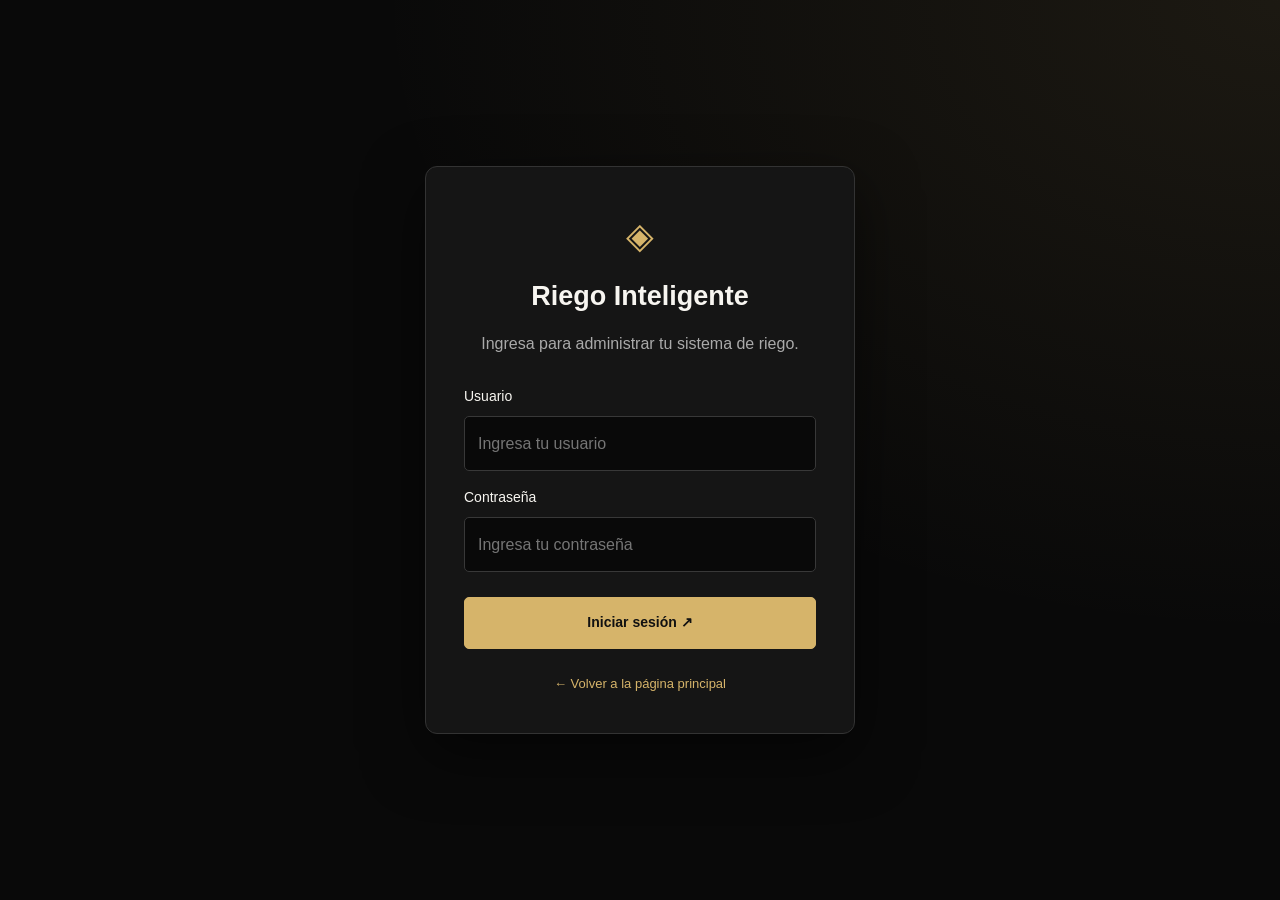
==== login.html @ a08742b4 "Add files via upload" ====
<!DOCTYPE html>
<html lang="es">
<head>
    <meta charset="UTF-8">
    <meta name="viewport" content="width=device-width, initial-scale=1.0">
    <title>Acceso | Riego Inteligente</title>
    <link rel="stylesheet" href="estilos.css">
    <style>
        body {
            min-height: 100vh;
            display: grid;
            place-items: center;
            padding: 20px;
            background:
                radial-gradient(ellipse at top right, #d6b46a18, transparent 50%),
                #090909;
        }

        .login {
            width: 100%;
            max-width: 430px;
            padding: 38px;
            background: #151515;
            border: 1px solid #333;
            border-radius: 12px;
            box-shadow: 0 20px 60px #0008;
        }

        .login-logo {
            color: #d6b46a;
            font-size: 36px;
            text-align: center;
            margin-bottom: 8px;
        }

        .login h1 {
            text-align: center;
            font-size: 27px;
        }

        .login > p {
            color: #aaa;
            text-align: center;
            margin: 10px 0 28px;
        }

        .login label {
            display: block;
            margin: 15px 0 7px;
            font-size: 14px;
        }

        .login input {
            width: 100%;
            padding: 13px;
            color: white;
            background: #090909;
            border: 1px solid #383838;
            border-radius: 5px;
            outline: none;
        }

        .login input:focus {
            border-color: #d6b46a;
        }

        .login button {
            width: 100%;
            margin-top: 25px;
        }

        #error {
            color: #ff8585;
            margin-top: 15px;
            font-size: 13px;
        }

        .volver {
            display: block;
            margin-top: 24px;
            text-align: center;
            color: #d6b46a;
            font-size: 13px;
        }

        .demo {
            margin-top: 22px;
            padding: 12px;
            border: 1px dashed #51452d;
            color: #c8b995;
            font-size: 12px;
            line-height: 1.8;
        }
    </style>
</head>
<body>

    <main class="login">
        <div class="login-logo">◈</div>

        <h1>Riego Inteligente</h1>
        <p>Ingresa para administrar tu sistema de riego.</p>

        <form id="formLogin">
            <label for="usuario">Usuario</label>
            <input
                type="text"
                id="usuario"
                placeholder="Ingresa tu usuario"
                autocomplete="username"
                required>

            <label for="contrasena">Contraseña</label>
            <input
                type="password"
                id="contrasena"
                placeholder="Ingresa tu contraseña"
                autocomplete="current-password"
                required>

            <button type="submit" class="boton">
                Iniciar sesión ↗
            </button>

            <p id="error" role="alert"></p>
        </form>

    
        <a href="index.html" class="volver">
            ← Volver a la página principal
        </a>
    </main>

    <script>
        const formLogin = document.getElementById("formLogin");
        const error = document.getElementById("error");

        formLogin.addEventListener("submit", function(evento) {
            evento.preventDefault();

            const usuario =
                document.getElementById("usuario").value.trim();

            const contrasena =
                document.getElementById("contrasena").value;

            if (usuario === "admin" && contrasena === "riego123") {
                sessionStorage.setItem("sesionRiego", "activa");
                window.location.href = "panel.html";
            } else {
                error.textContent =
                    "Usuario o contraseña incorrectos.";
            }
        });
    </script>

</body>
</html>
---- estilos.css ----
/* =========================
   1. CONFIGURACION GENERAL
========================= */

:root {
    --fondo: #090909;
    --fondo-secundario: #111111;
    --tarjeta: #151515;
    --dorado: #d6b46a;
    --dorado-claro: #f0d99c;
    --blanco: #f7f5f0;
    --gris: #a5a5a5;
    --borde: #292929;
}

* {
    margin: 0;
    padding: 0;
    box-sizing: border-box;
    scroll-behavior: smooth;
}

body {
    background: var(--fondo);
    color: var(--blanco);
    font-family: "Segoe UI", Arial, sans-serif;
    line-height: 1.7;
    overflow-x: hidden;
}

a {
    color: inherit;
    text-decoration: none;
}

button,
input,
textarea,
select {
    font: inherit;
}

img {
    display: block;
    width: 100%;
    object-fit: cover;
}

::selection {
    background: var(--dorado);
    color: #090909;
}

/* =========================
   2. ENCABEZADO
========================= */

.encabezado {
    position: sticky;
    top: 0;
    z-index: 100;
    display: flex;
    justify-content: space-between;
    align-items: center;
    gap: 25px;
    padding: 18px 7%;
    background: rgba(9, 9, 9, 0.92);
    border-bottom: 1px solid var(--borde);
    backdrop-filter: blur(16px);
}

.logo {
    font-size: 25px;
    font-weight: 850;
    letter-spacing: -1px;
    white-space: nowrap;
}

.logo span {
    color: var(--dorado);
}

.navegacion {
    display: flex;
    align-items: center;
    gap: 28px;
}

.navegacion a {
    color: #c6c6c6;
    font-size: 14px;
    transition: color 0.3s;
}

.navegacion a:hover {
    color: var(--dorado);
}

.menu-toggle {
    display: none;
    background: transparent;
    color: var(--dorado);
    border: 1px solid var(--borde);
    border-radius: 8px;
    padding: 6px 12px;
    font-size: 24px;
    cursor: pointer;
}

/* =========================
   3. BOTONES
========================= */

.boton {
    display: inline-flex;
    align-items: center;
    justify-content: center;
    gap: 12px;
    padding: 13px 23px;
    background: var(--dorado);
    color: #111111;
    border: 1px solid var(--dorado);
    border-radius: 5px;
    font-weight: 750;
    font-size: 14px;
    cursor: pointer;
    transition: background 0.3s, transform 0.3s,
                box-shadow 0.3s;
}

.boton:hover {
    background: var(--dorado-claro);
    transform: translateY(-3px);
    box-shadow: 0 8px 25px #d6b46a20;
}

.boton-secundario {
    display: inline-flex;
    align-items: center;
    gap: 8px;
    color: var(--blanco);
    font-size: 14px;
    transition: color 0.3s;
}

.boton-secundario:hover {
    color: var(--dorado);
}

.boton-header {
    padding: 10px 18px;
}

/* =========================
   4. PORTADA
========================= */

.portada {
    min-height: 630px;
    display: grid;
    grid-template-columns: 1.15fr 0.85fr;
    align-items: center;
    gap: 55px;
    padding: 85px 8%;
    background:
        radial-gradient(
            ellipse at 85% 40%,
            #9a77321c,
            transparent 45%
        ),
        var(--fondo);
}

.etiqueta {
    display: inline-flex;
    align-items: center;
    gap: 10px;
    margin-bottom: 24px;
    color: var(--dorado);
    font-size: 11px;
    font-weight: 800;
    letter-spacing: 2px;
}

.punto {
    width: 8px;
    height: 8px;
    display: inline-block;
    flex-shrink: 0;
    background: var(--dorado);
    border-radius: 50%;
    box-shadow: 0 0 12px #d6b46a70;
}

.portada h1 {
    max-width: 720px;
    font-size: clamp(40px, 5.3vw, 68px);
    line-height: 1.12;
    letter-spacing: -2px;
    font-weight: 800;
}

.portada h1 span {
    display: block;
    color: var(--dorado);
}

.descripcion {
    max-width: 520px;
    margin-top: 24px;
    color: var(--gris);
    font-size: 17px;
}

.portada-botones {
    display: flex;
    align-items: center;
    flex-wrap: wrap;
    gap: 25px;
    margin-top: 30px;
}

.portada-datos {
    display: flex;
    flex-wrap: wrap;
    gap: 25px;
    margin-top: 55px;
    padding-top: 25px;
    border-top: 1px solid var(--borde);
}

.portada-datos div {
    display: flex;
    flex-direction: column;
    gap: 3px;
}

.portada-datos strong {
    color: var(--dorado);
    font-size: 17px;
}

.portada-datos span {
    color: var(--gris);
    font-size: 12px;
}

/* Imagen principal */

.portada-visual {
    position: relative;
    padding: 15px;
}

.marco-imagen {
    position: relative;
    overflow: hidden;
    border: 1px solid #d6b46a40;
    border-radius: 5px;
}

.marco-imagen img {
    height: 430px;
    filter: brightness(0.8);
    transition: transform 0.8s;
}

.marco-imagen:hover img {
    transform: scale(1.06);
}

.etiqueta-imagen {
    position: absolute;
    bottom: 20px;
    left: 20px;
    display: flex;
    align-items: center;
    gap: 10px;
    padding: 12px 15px;
    background: #090909d9;
    border: 1px solid #ffffff20;
    font-size: 10px;
    letter-spacing: 1.5px;
}

.insignia {
    position: absolute;
    right: -5px;
    top: 45px;
    display: flex;
    align-items: center;
    gap: 10px;
    padding: 15px;
    background: var(--dorado);
    color: #111111;
    box-shadow: 0 10px 30px #00000040;
}

.insignia span {
    font-size: 26px;
    font-weight: 900;
}

.insignia small {
    font-size: 9px;
    font-weight: 800;
    line-height: 1.4;
}

/* =========================
   5. SECCIONES
========================= */

.seccion {
    padding: 100px 8%;
}

.seccion-encabezado {
    max-width: 750px;
    margin: 0 auto 45px;
    text-align: center;
}

.subtitulo {
    color: var(--dorado);
    font-size: 11px;
    font-weight: 800;
    letter-spacing: 2.5px;
    margin-bottom: 13px;
}

.seccion h2,
.nosotros h2,
.contacto h2,
.llamada h2 {
    font-size: clamp(29px, 4vw, 43px);
    line-height: 1.2;
    letter-spacing: -1px;
}

.seccion h2 span,
.nosotros h2 span,
.contacto h2 span,
.llamada h2 span {
    color: var(--dorado);
}

.seccion-encabezado > p:last-child {
    max-width: 600px;
    margin: 15px auto 0;
    color: var(--gris);
    font-size: 15px;
}

/* =========================
   6. SERVICIOS
========================= */

#servicios {
    background: var(--fondo-secundario);
    border-top: 1px solid var(--borde);
    border-bottom: 1px solid var(--borde);
}

.servicios-grid {
    display: grid;
    grid-template-columns: repeat(3, minmax(0, 1fr));
    gap: 22px;
}

.tarjeta-servicio {
    padding: 30px;
    background: var(--tarjeta);
    border: 1px solid var(--borde);
    border-radius: 6px;
    transition: border-color 0.3s, transform 0.3s,
                background 0.3s;
}

.tarjeta-servicio:hover {
    transform: translateY(-7px);
    border-color: #d6b46a80;
    background: #1a1916;
}

.icono-servicio {
    display: flex;
    align-items: center;
    justify-content: center;
    width: 50px;
    height: 50px;
    margin-bottom: 25px;
    color: var(--dorado);
    border: 1px solid #d6b46a65;
    font-size: 17px;
    font-weight: 800;
}

.tarjeta-servicio h3 {
    font-size: 21px;
    margin-bottom: 12px;
}

.tarjeta-servicio p {
    min-height: 78px;
    color: var(--gris);
    font-size: 14px;
}

.tarjeta-servicio a {
    display: inline-block;
    margin-top: 20px;
    color: var(--dorado);
    font-size: 13px;
    font-weight: 700;
}

/* =========================
   7. NOSOTROS
========================= */

.nosotros {
    display: grid;
    grid-template-columns: 1fr 1fr;
    align-items: center;
    gap: 65px;
}

.nosotros-imagen {
    position: relative;
}

.nosotros-imagen img {
    height: 470px;
    border-radius: 5px;
    filter: brightness(0.75);
}

.imagen-texto {
    position: absolute;
    left: 25px;
    bottom: 25px;
    display: flex;
    flex-direction: column;
    padding: 15px 20px;
    background: #090909dd;
    border-left: 3px solid var(--dorado);
}

.imagen-texto span {
    color: var(--gris);
    font-size: 11px;
    letter-spacing: 2px;
}

.imagen-texto strong {
    font-size: 16px;
}

.nosotros-contenido > p:not(.subtitulo) {
    margin-top: 20px;
    color: var(--gris);
    font-size: 14px;
}

.nosotros-contenido > .boton {
    margin-top: 28px;
}

.valores {
    display: grid;
    grid-template-columns: repeat(3, minmax(0, 1fr));
    gap: 15px;
    margin-top: 35px;
    padding-top: 25px;
    border-top: 1px solid var(--borde);
}

.valores div {
    display: flex;
    flex-direction: column;
    gap: 4px;
}

.valores strong {
    font-size: 13px;
}

.valores span {
    color: var(--gris);
    font-size: 11px;
}

/* =========================
   8. GALERIA
========================= */

.proyectos {
    background: var(--fondo-secundario);
    border-top: 1px solid var(--borde);
}

.galeria-grid {
    display: grid;
    grid-template-columns: repeat(3, minmax(0, 1fr));
    gap: 22px;
}

.proyecto {
    overflow: hidden;
    background: var(--tarjeta);
    border: 1px solid var(--borde);
    border-radius: 5px;
    transition: transform 0.35s, border-color 0.35s;
}

.proyecto:hover {
    transform: translateY(-6px);
    border-color: var(--dorado);
}

.proyecto img {
    height: 240px;
    filter: brightness(0.75) grayscale(20%);
    transition: transform 0.6s, filter 0.6s;
}

.proyecto:hover img {
    transform: scale(1.06);
    filter: brightness(0.95) grayscale(0%);
}

.proyecto-info {
    position: relative;
    z-index: 1;
    padding: 24px;
    background: var(--tarjeta);
}

.proyecto-info span {
    color: var(--dorado);
    font-size: 10px;
    letter-spacing: 1.5px;
}

.proyecto-info h3 {
    margin-top: 10px;
    font-size: 20px;
}

.proyecto-info p {
    margin-top: 5px;
    color: var(--gris);
    font-size: 13px;
}

/* =========================
   9. LLAMADA A LA ACCION
========================= */

.llamada {
    padding: 85px 8%;
    text-align: center;
    border-top: 1px solid var(--borde);
    border-bottom: 1px solid var(--borde);
    background:
        radial-gradient(
            ellipse at center,
            #d6b46a12,
            transparent 65%
        );
}

.llamada > p:not(.subtitulo) {
    margin: 15px 0 25px;
    color: var(--gris);
}

/* =========================
   10. CONTACTO
========================= */

.contacto {
    display: grid;
    grid-template-columns: 0.9fr 1.1fr;
    align-items: start;
    gap: 70px;
}

.contacto-info > p:not(.subtitulo) {
    margin-top: 20px;
    color: var(--gris);
    font-size: 14px;
}

.contacto-detalle {
    display: flex;
    align-items: center;
    gap: 16px;
    margin-top: 30px;
}

.detalle-icono {
    display: flex;
    align-items: center;
    justify-content: center;
    flex-shrink: 0;
    width: 45px;
    height: 45px;
    color: var(--dorado);
    border: 1px solid #d6b46a55;
    font-size: 20px;
}

.contacto-detalle strong {
    font-size: 13px;
}

.contacto-detalle p {
    color: var(--gris);
    font-size: 12px;
    overflow-wrap: anywhere;
}

.formulario {
    padding: 32px;
    background: var(--tarjeta);
    border: 1px solid var(--borde);
    border-radius: 6px;
}

.campo {
    display: flex;
    flex-direction: column;
    gap: 8px;
    margin-bottom: 20px;
}

.campo label {
    color: #e7e4dd;
    font-size: 13px;
    font-weight: 650;
}

.campo input,
.campo textarea,
.campo select {
    width: 100%;
    padding: 13px 14px;
    background: #0c0c0c;
    color: var(--blanco);
    border: 1px solid #333333;
    border-radius: 4px;
    outline: none;
    transition: border-color 0.3s, box-shadow 0.3s;
}

.campo input::placeholder,
.campo textarea::placeholder {
    color: #777777;
}

.campo select {
    color-scheme: dark;
}

.campo input:focus,
.campo textarea:focus,
.campo select:focus {
    border-color: var(--dorado);
    box-shadow: 0 0 0 3px #d6b46a15;
}

.campo textarea {
    resize: vertical;
    min-height: 130px;
}

.boton-enviar {
    width: 100%;
}

#respuesta {
    margin-top: 15px;
    color: var(--dorado-claro);
    font-size: 13px;
    overflow-wrap: anywhere;
}

/* =========================
   11. PIE DE PAGINA
========================= */

.pie {
    display: flex;
    justify-content: space-between;
    align-items: center;
    flex-wrap: wrap;
    gap: 20px;
    padding: 28px 8%;
    background: #050505;
    border-top: 1px solid var(--borde);
}

.pie .logo {
    font-size: 20px;
}

.pie p,
.volver-arriba {
    color: var(--gris);
    font-size: 12px;
}

.volver-arriba:hover {
    color: var(--dorado);
}

/* =========================
   12. ANIMACIONES
========================= */

.revelar {
    opacity: 0;
    transform: translateY(25px);
    transition: opacity 0.8s ease, transform 0.8s ease;
}

.revelar.visible {
    opacity: 1;
    transform: translateY(0);
}

.portada-visual {
    animation: entradaImagen 1s ease both;
}

.insignia {
    animation: flotar 4s ease-in-out infinite;
}

@keyframes entradaImagen {
    from {
        opacity: 0;
        transform: translateX(25px);
    }

    to {
        opacity: 1;
        transform: translateX(0);
    }
}

@keyframes flotar {
    0%, 100% {
        transform: translateY(0);
    }

    50% {
        transform: translateY(-8px);
    }
}

/* =========================
   13. DISEÑO RESPONSIVO
========================= */

@media (max-width: 1050px) {
    .encabezado {
        padding-left: 4%;
        padding-right: 4%;
        gap: 15px;
    }

    .navegacion {
        gap: 15px;
    }

    .portada,
    .nosotros,
    .contacto {
        gap: 35px;
    }

    .portada {
        padding-left: 5%;
        padding-right: 5%;
    }

    .seccion {
        padding-left: 5%;
        padding-right: 5%;
    }
}

@media (max-width: 780px) {
    .encabezado {
        flex-wrap: wrap;
    }

    .menu-toggle {
        display: block;
        order: 2;
        margin-left: auto;
    }

    .boton-header {
        display: none;
    }

    .navegacion {
        display: none;
        order: 3;
        width: 100%;
        flex-direction: column;
        align-items: stretch;
        gap: 0;
    }

    .navegacion.abierto {
        display: flex;
    }

    .navegacion a {
        padding: 12px 0;
        border-top: 1px solid var(--borde);
    }

    .portada {
        grid-template-columns: 1fr;
        padding: 70px 7%;
    }

    .portada-visual {
        max-width: 550px;
        width: 100%;
        margin: 0 auto;
    }

    .marco-imagen img {
        height: 350px;
    }

    .servicios-grid,
    .galeria-grid {
        grid-template-columns: repeat(2, minmax(0, 1fr));
    }

    .nosotros,
    .contacto {
        grid-template-columns: 1fr;
    }

    .nosotros-imagen img {
        height: 380px;
    }

    .contacto {
        gap: 35px;
    }

    .tarjeta-servicio p {
        min-height: auto;
    }
}

@media (max-width: 520px) {
    .logo {
        font-size: 22px;
    }

    .portada {
        padding-top: 55px;
        padding-bottom: 55px;
    }

    .portada h1 {
        font-size: 42px;
        letter-spacing: -1.5px;
    }

    .descripcion {
        font-size: 15px;
    }

    .portada-datos {
        gap: 18px;
    }

    .portada-datos div {
        flex: 1 1 100px;
    }

    .portada-visual {
        padding: 8px;
    }

    .marco-imagen img {
        height: 290px;
    }

    .insignia {
        right: -4px;
        top: 25px;
    }

    .seccion {
        padding: 70px 6%;
    }

    .servicios-grid,
    .galeria-grid {
        grid-template-columns: 1fr;
    }

    .proyecto img {
        height: 230px;
    }

    .nosotros-imagen img {
        height: 300px;
    }

    .valores {
        gap: 10px;
    }

    .valores strong {
        font-size: 11px;
    }

    .valores span {
        font-size: 10px;
    }

    .formulario {
        padding: 22px 17px;
    }

    .llamada {
        padding: 65px 6%;
    }

    .pie {
        flex-direction: column;
        text-align: center;
    }
}

/* Accesibilidad: reducir movimiento si el usuario lo prefiere */

@media (prefers-reduced-motion: reduce) {
    *,
    *::before,
    *::after {
        scroll-behavior: auto !important;
        animation-duration: 0.01ms !important;
        animation-iteration-count: 1 !important;
        transition-duration: 0.01ms !important;
    }

    .revelar {
        opacity: 1;
        transform: none;
    }
}
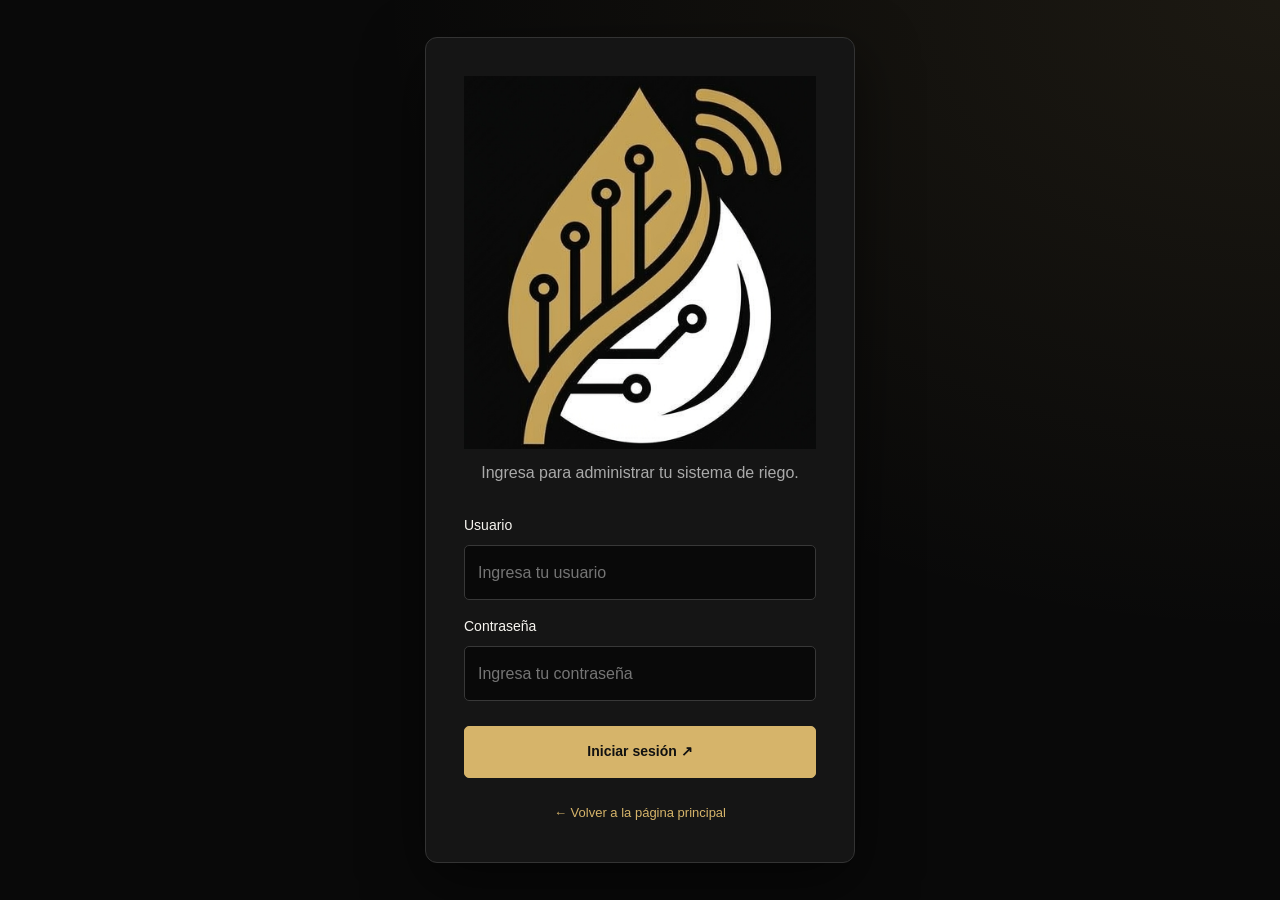
==== commit 0666fab3: "Add logo image to login page Updated the login page to include a logo image." ====
--- a/login.html
+++ b/login.html
@@ -97,9 +97,10 @@
 <body>
 
     <main class="login">
-        <div class="login-logo">◈</div>
+        <div class="login-logo"> 
+            <img src="login.png" alt="Logo" width="300">
+        </div>
 
-        <h1>Riego Inteligente</h1>
         <p>Ingresa para administrar tu sistema de riego.</p>
 
         <form id="formLogin">
--- a/estilos.css
+++ b/estilos.css
@@ -965,3 +965,256 @@
         transform: none;
     }
 }
+
+
+/* Botones de inicio y cierre de sesión */
+
+.boton-menu {
+    display: inline-flex;
+    align-items: center;
+    justify-content: center;
+    text-decoration: none;
+    border: 1px solid #d6b46a;
+    border-radius: 6px;
+    padding: 10px 16px;
+    color: #d6b46a;
+    background: transparent;
+    transition: 0.3s ease;
+}
+
+.boton-menu:hover {
+    color: #080808;
+    background: #d6b46a;
+}
+
+/* Ocultar el botón que no corresponda */
+
+.boton-menu[hidden] {
+    display: none !important;
+}
+
+/* Ajustes para celulares */
+
+@media (max-width: 768px) {
+    #navegacion .boton-menu {
+        width: 100%;
+        box-sizing: border-box;
+        margin-top: 8px;
+        text-align: center;
+    }
+}
+
+
+/* =========================
+   MENU RESPONSIVO PARA CELULARES
+========================= */
+
+@media (max-width: 768px) {
+
+    /* Encabezado */
+    header {
+        position: relative;
+        z-index: 1000;
+    }
+
+    .header-contenido {
+        display: flex;
+        align-items: center;
+        justify-content: space-between;
+        flex-wrap: wrap;
+        gap: 15px;
+    }
+
+    /* Logo */
+    .logo {
+        margin: 0;
+        font-size: 26px;
+    }
+
+    /* Botón hamburguesa */
+    #menuToggle {
+        display: flex;
+        align-items: center;
+        justify-content: center;
+        width: 48px;
+        height: 48px;
+        padding: 0;
+        border: 1px solid #d6b46a;
+        border-radius: 10px;
+        background: #0a0a0a;
+        color: #d6b46a;
+        font-size: 27px;
+        cursor: pointer;
+    }
+
+    /* Menú cerrado */
+    #navegacion {
+        display: none;
+        flex-direction: column;
+        align-items: stretch;
+        gap: 0;
+        width: 100%;
+        padding: 12px;
+        margin-top: 10px;
+        box-sizing: border-box;
+        background: #101010;
+        border: 1px solid #292929;
+        border-radius: 12px;
+    }
+
+    /* Menú abierto */
+    #navegacion.abierto {
+        display: flex;
+    }
+
+    /* Enlaces */
+    #navegacion a {
+        display: block;
+        width: 100%;
+        box-sizing: border-box;
+        padding: 14px 12px;
+        color: #eeeeee;
+        text-decoration: none;
+        text-align: left;
+        border-bottom: 1px solid #252525;
+        font-size: 16px;
+    }
+
+    #navegacion a:hover {
+        color: #d6b46a;
+        background: #191919;
+    }
+
+    /* Botones de sesión */
+    #navegacion .boton-menu {
+        width: 100%;
+        margin-top: 10px;
+        border: 1px solid #d6b46a;
+        border-radius: 7px;
+        color: #d6b46a;
+        text-align: center;
+    }
+
+    #navegacion .boton-menu[hidden] {
+        display: none !important;
+    }
+}
+
+/* En computadoras se oculta la hamburguesa */
+@media (min-width: 769px) {
+    #menuToggle {
+        display: none;
+    }
+}
+
+/* =========================
+   CORRECCION DEL ENCABEZADO
+========================= */
+
+/* LAPTOP Y COMPUTADORA */
+@media (min-width: 769px) {
+
+    header {
+        position: relative;
+        z-index: 1000;
+    }
+
+    .header-contenido {
+        display: flex;
+        align-items: center;
+        justify-content: space-between;
+        flex-direction: row;
+        flex-wrap: nowrap;
+        gap: 30px;
+        width: 100%;
+        max-width: 1200px;
+        margin: 0 auto;
+        padding: 20px 30px;
+        box-sizing: border-box;
+    }
+
+    .logo {
+        flex-shrink: 0;
+        margin: 0;
+    }
+
+    #menuToggle {
+        display: none !important;
+    }
+
+    #navegacion {
+        display: flex !important;
+        flex-direction: row;
+        align-items: center;
+        justify-content: flex-end;
+        gap: 24px;
+        width: auto;
+        margin: 0;
+        padding: 0;
+        background: transparent;
+        border: none;
+    }
+
+    #navegacion a {
+        display: inline-flex;
+        align-items: center;
+        width: auto;
+        padding: 10px 0;
+        white-space: nowrap;
+        border: none;
+        background: transparent;
+        color: #eeeeee;
+        text-decoration: none;
+    }
+
+    #navegacion a:hover {
+        color: #d6b46a;
+        background: transparent;
+    }
+
+    #navegacion .boton-menu {
+        padding: 12px 18px;
+        border: 1px solid #d6b46a;
+        border-radius: 7px;
+        color: #d6b46a;
+    }
+
+    #navegacion .boton-menu[hidden] {
+        display: none !important;
+    }
+}
+
+/* CELULAR */
+@media (max-width: 768px) {
+
+    .header-contenido {
+        display: flex;
+        flex-direction: row;
+        flex-wrap: wrap;
+        align-items: center;
+        justify-content: space-between;
+        gap: 12px;
+        padding: 20px;
+    }
+
+    #menuToggle {
+        display: flex;
+    }
+
+    #navegacion {
+        display: none !important;
+        flex-direction: column;
+        align-items: stretch;
+        width: 100%;
+    }
+
+    #navegacion.abierto {
+        display: flex !important;
+    }
+
+    #navegacion a {
+        width: 100%;
+        box-sizing: border-box;
+        padding: 14px;
+    }
+}
